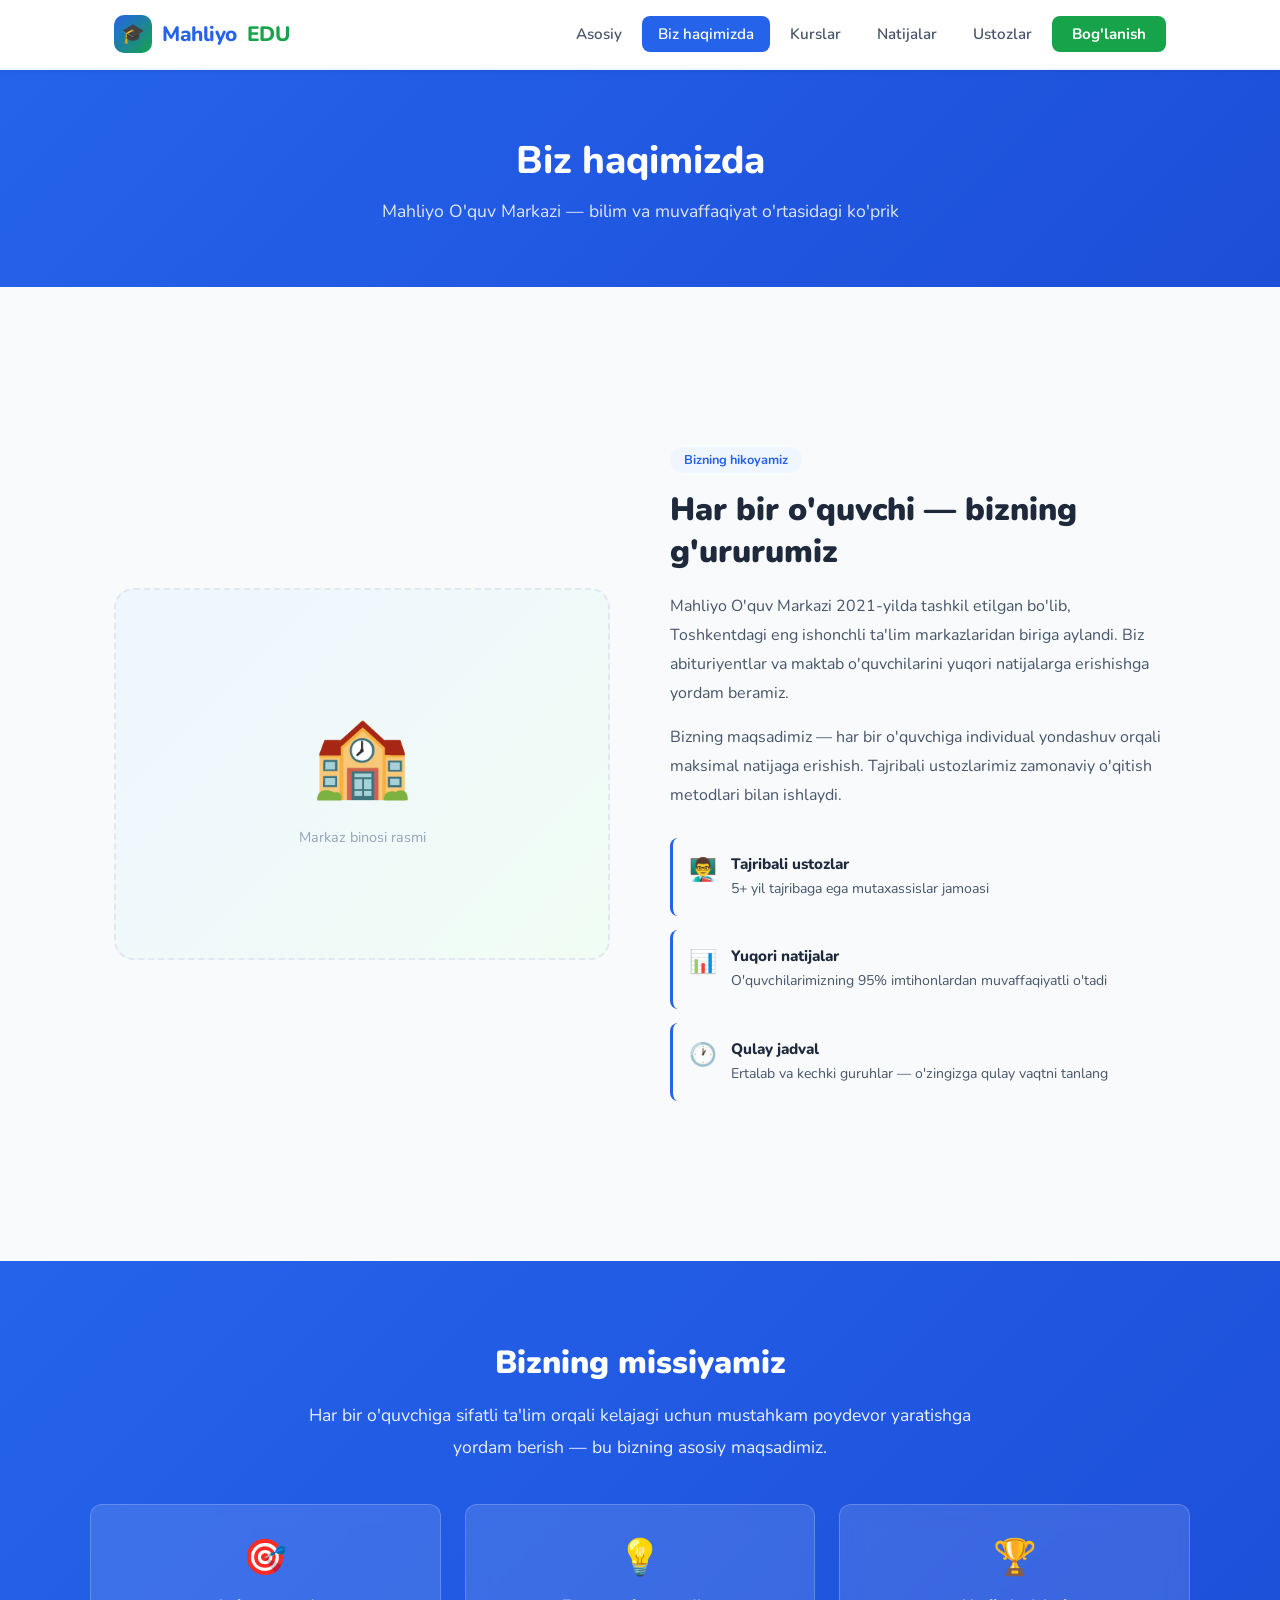
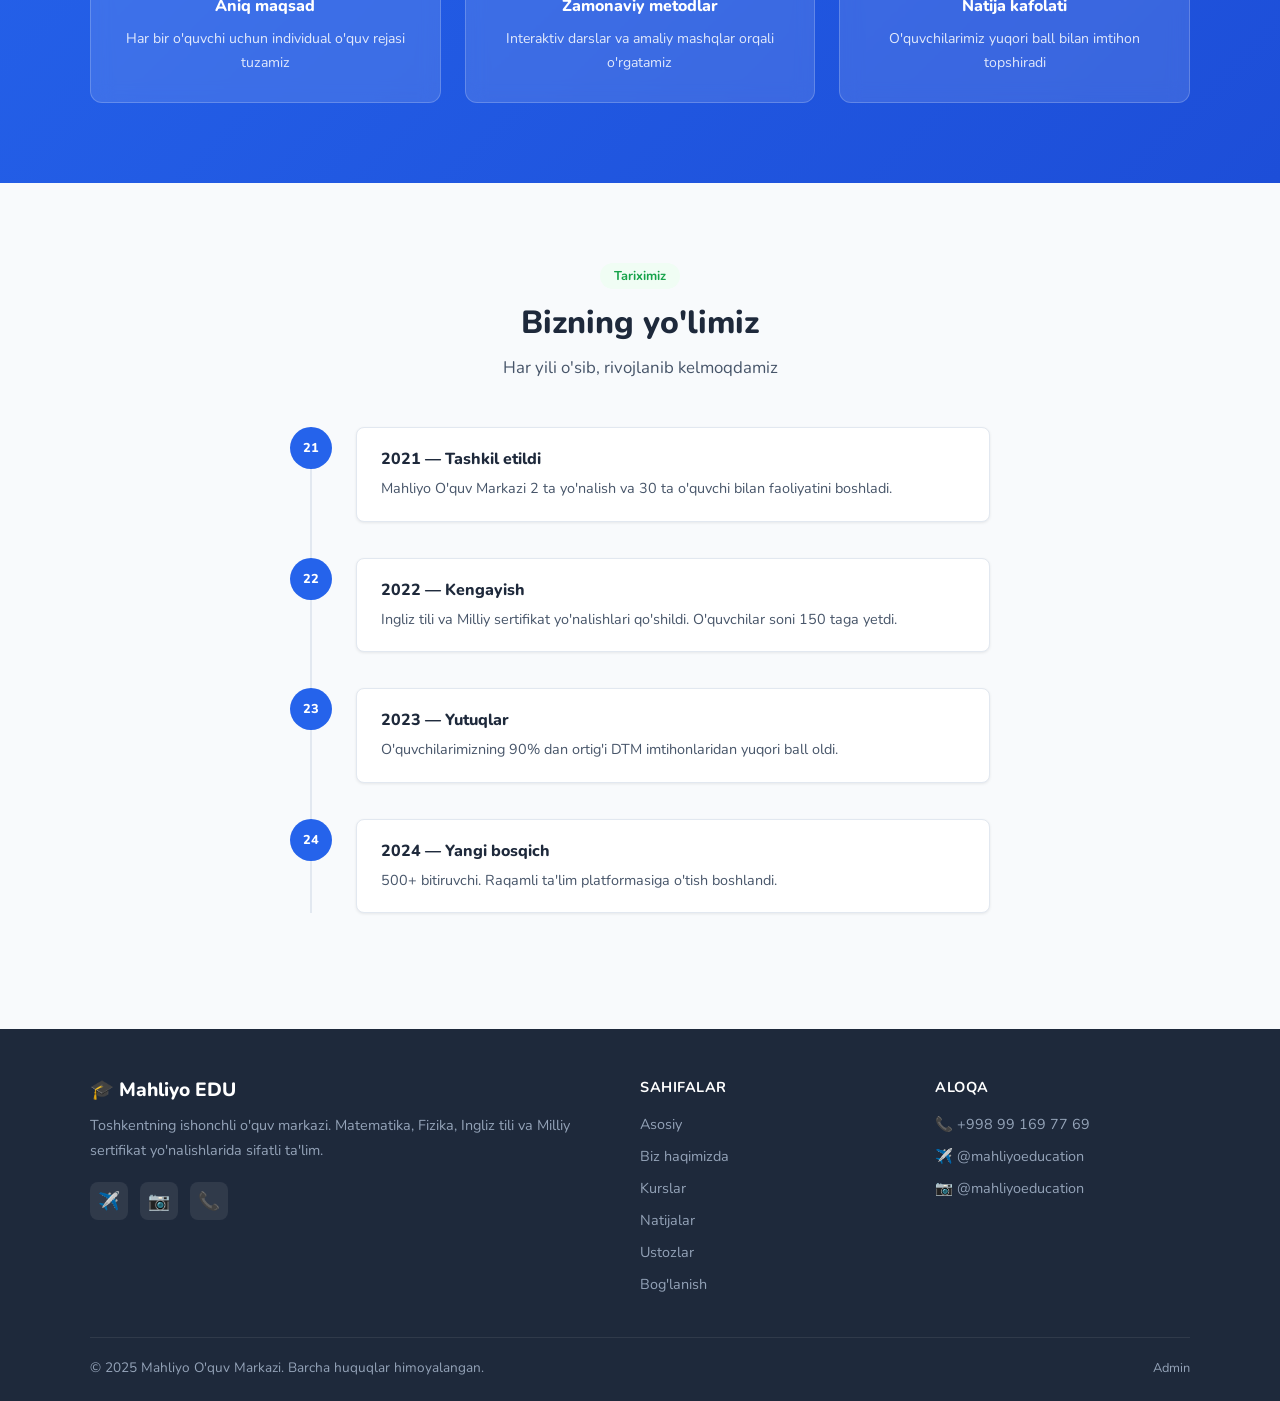
==== src/main/resources/static/about.html @ c331887c "Initial commit - Mahliyo edu backend" ====
<!DOCTYPE html>
<html lang="uz">
<head>
  <meta charset="UTF-8"/>
  <meta name="viewport" content="width=device-width, initial-scale=1.0"/>
  <title>Biz haqimizda — Mahliyo O'quv Markazi</title>
  <link rel="preconnect" href="https://fonts.googleapis.com"/>
  <link href="https://fonts.googleapis.com/css2?family=Nunito:wght@400;600;700;800;900&display=swap" rel="stylesheet"/>
  <link rel="stylesheet" href="css/style.css"/>
  <style>
    .about-grid {
      display: grid;
      grid-template-columns: 1fr 1fr;
      gap: 60px;
      align-items: center;
      padding: 80px 0;
    }
    .about-image {
      width: 100%;
      aspect-ratio: 4/3;
      background: linear-gradient(135deg, var(--blue-light), var(--green-light));
      border-radius: 20px;
      display: flex;
      flex-direction: column;
      align-items: center;
      justify-content: center;
      gap: 16px;
      color: var(--gray-400);
      font-size: 0.9rem;
      border: 2px dashed var(--gray-200);
    }
    .about-image .icon { font-size: 5rem; }
    .about-content .badge { margin-bottom: 16px; }
    .about-content h2 {
      font-size: 2rem;
      font-weight: 900;
      color: var(--gray-800);
      margin-bottom: 20px;
      line-height: 1.3;
    }
    .about-content p {
      font-size: 1rem;
      color: var(--gray-600);
      line-height: 1.8;
      margin-bottom: 16px;
    }
    .about-features {
      margin-top: 28px;
      display: flex;
      flex-direction: column;
      gap: 14px;
    }
    .about-feature {
      display: flex;
      align-items: flex-start;
      gap: 14px;
      padding: 16px;
      background: var(--gray-50);
      border-radius: var(--radius-sm);
      border-left: 3px solid var(--blue);
    }
    .about-feature__icon {
      font-size: 1.4rem;
      flex-shrink: 0;
    }
    .about-feature h4 {
      font-size: 0.95rem;
      font-weight: 800;
      color: var(--gray-800);
      margin-bottom: 4px;
    }
    .about-feature p {
      font-size: 0.88rem;
      color: var(--gray-600);
      margin: 0;
      line-height: 1.6;
    }

    /* MISSIYA */
    .mission {
      background: linear-gradient(135deg, var(--blue) 0%, var(--blue-dark) 100%);
      padding: 80px 24px;
      color: #fff;
      text-align: center;
    }
    .mission h2 {
      font-size: 2rem;
      font-weight: 900;
      margin-bottom: 16px;
    }
    .mission p {
      font-size: 1.1rem;
      opacity: 0.9;
      max-width: 680px;
      margin: 0 auto 40px;
      line-height: 1.8;
    }
    .mission-cards {
      display: grid;
      grid-template-columns: repeat(3, 1fr);
      gap: 24px;
      max-width: 1100px;
      margin: 0 auto;
    }
    .mission-card {
      background: rgba(255,255,255,0.12);
      border-radius: var(--radius);
      padding: 28px;
      backdrop-filter: blur(10px);
      border: 1px solid rgba(255,255,255,0.2);
      text-align: center;
    }
    .mission-card__icon { font-size: 2.2rem; margin-bottom: 14px; }
    .mission-card h3 {
      font-size: 1rem;
      font-weight: 800;
      margin-bottom: 10px;
    }
    .mission-card p {
      font-size: 0.88rem;
      opacity: 0.85;
      margin: 0;
      line-height: 1.7;
    }

    /* TARIXI */
    .timeline {
      padding: 80px 0;
    }
    .timeline__items {
      max-width: 700px;
      margin: 0 auto;
      position: relative;
    }
    .timeline__items::before {
      content: '';
      position: absolute;
      left: 20px;
      top: 0;
      bottom: 0;
      width: 2px;
      background: var(--gray-200);
    }
    .timeline__item {
      display: flex;
      gap: 24px;
      margin-bottom: 36px;
      position: relative;
    }
    .timeline__dot {
      width: 42px;
      height: 42px;
      border-radius: 50%;
      background: var(--blue);
      color: #fff;
      font-size: 0.8rem;
      font-weight: 800;
      display: flex;
      align-items: center;
      justify-content: center;
      flex-shrink: 0;
      position: relative;
      z-index: 1;
    }
    .timeline__content {
      background: var(--white);
      border-radius: var(--radius-sm);
      padding: 20px 24px;
      border: 1px solid var(--gray-200);
      flex: 1;
      box-shadow: var(--shadow-sm);
    }
    .timeline__content h4 {
      font-size: 1rem;
      font-weight: 800;
      color: var(--gray-800);
      margin-bottom: 6px;
    }
    .timeline__content p {
      font-size: 0.9rem;
      color: var(--gray-600);
      line-height: 1.7;
    }

    @media (max-width: 768px) {
      .about-grid { grid-template-columns: 1fr; gap: 36px; }
      .about-image { display: none; }
      .mission-cards { grid-template-columns: 1fr; }
    }
  </style>
</head>
<body>

<!-- NAVBAR -->
<nav class="navbar">
  <div class="navbar__inner">
    <a href="index.html" class="navbar__logo">
      <div class="navbar__logo-icon">🎓</div>
      Mahliyo <span>EDU</span>
    </a>
    <div class="navbar__links">
      <a href="index.html">Asosiy</a>
      <a href="about.html" class="active">Biz haqimizda</a>
      <a href="courses.html">Kurslar</a>
      <a href="results.html">Natijalar</a>
      <a href="teachers.html">Ustozlar</a>
      <a href="contact.html" class="navbar__cta">Bog'lanish</a>
    </div>
    <div class="navbar__burger">
      <span></span><span></span><span></span>
    </div>
  </div>
</nav>

<!-- PAGE HERO -->
<div class="page-hero">
  <h1>Biz haqimizda</h1>
  <p>Mahliyo O'quv Markazi — bilim va muvaffaqiyat o'rtasidagi ko'prik</p>
</div>

<!-- HAQIMIZDA -->
<section class="section">
  <div class="container">
    <div class="about-grid">
      <div class="about-image">
        <div class="icon">🏫</div>
        <p>Markaz binosi rasmi</p>
      </div>
      <div class="about-content">
        <div class="badge badge--blue">Bizning hikoyamiz</div>
        <h2>Har bir o'quvchi — bizning g'ururumiz</h2>
        <p>
          Mahliyo O'quv Markazi 2021-yilda tashkil etilgan bo'lib,
          Toshkentdagi eng ishonchli ta'lim markazlaridan biriga aylandi.
          Biz abituriyentlar va maktab o'quvchilarini yuqori natijalarga
          erishishga yordam beramiz.
        </p>
        <p>
          Bizning maqsadimiz — har bir o'quvchiga individual yondashuv
          orqali maksimal natijaga erishish. Tajribali ustozlarimiz
          zamonaviy o'qitish metodlari bilan ishlaydi.
        </p>
        <div class="about-features">
          <div class="about-feature">
            <div class="about-feature__icon">👨‍🏫</div>
            <div>
              <h4>Tajribali ustozlar</h4>
              <p>5+ yil tajribaga ega mutaxassislar jamoasi</p>
            </div>
          </div>
          <div class="about-feature">
            <div class="about-feature__icon">📊</div>
            <div>
              <h4>Yuqori natijalar</h4>
              <p>O'quvchilarimizning 95% imtihonlardan muvaffaqiyatli o'tadi</p>
            </div>
          </div>
          <div class="about-feature">
            <div class="about-feature__icon">🕐</div>
            <div>
              <h4>Qulay jadval</h4>
              <p>Ertalab va kechki guruhlar — o'zingizga qulay vaqtni tanlang</p>
            </div>
          </div>
        </div>
      </div>
    </div>
  </div>
</section>

<!-- MISSIYA -->
<section class="mission">
  <h2>Bizning missiyamiz</h2>
  <p>
    Har bir o'quvchiga sifatli ta'lim orqali kelajagi uchun mustahkam
    poydevor yaratishga yordam berish — bu bizning asosiy maqsadimiz.
  </p>
  <div class="mission-cards">
    <div class="mission-card">
      <div class="mission-card__icon">🎯</div>
      <h3>Aniq maqsad</h3>
      <p>Har bir o'quvchi uchun individual o'quv rejasi tuzamiz</p>
    </div>
    <div class="mission-card">
      <div class="mission-card__icon">💡</div>
      <h3>Zamonaviy metodlar</h3>
      <p>Interaktiv darslar va amaliy mashqlar orqali o'rgatamiz</p>
    </div>
    <div class="mission-card">
      <div class="mission-card__icon">🏆</div>
      <h3>Natija kafolati</h3>
      <p>O'quvchilarimiz yuqori ball bilan imtihon topshiradi</p>
    </div>
  </div>
</section>

<!-- TARIXI -->
<section class="timeline section">
  <div class="container">
    <div class="section-header">
      <div class="badge badge--green">Tariximiz</div>
      <h2 class="section-title">Bizning yo'limiz</h2>
      <p class="section-subtitle">Har yili o'sib, rivojlanib kelmoqdamiz</p>
    </div>
    <div class="timeline__items">
      <div class="timeline__item">
        <div class="timeline__dot">21</div>
        <div class="timeline__content">
          <h4>2021 — Tashkil etildi</h4>
          <p>Mahliyo O'quv Markazi 2 ta yo'nalish va 30 ta o'quvchi bilan faoliyatini boshladi.</p>
        </div>
      </div>
      <div class="timeline__item">
        <div class="timeline__dot">22</div>
        <div class="timeline__content">
          <h4>2022 — Kengayish</h4>
          <p>Ingliz tili va Milliy sertifikat yo'nalishlari qo'shildi. O'quvchilar soni 150 taga yetdi.</p>
        </div>
      </div>
      <div class="timeline__item">
        <div class="timeline__dot">23</div>
        <div class="timeline__content">
          <h4>2023 — Yutuqlar</h4>
          <p>O'quvchilarimizning 90% dan ortig'i DTM imtihonlaridan yuqori ball oldi.</p>
        </div>
      </div>
      <div class="timeline__item">
        <div class="timeline__dot">24</div>
        <div class="timeline__content">
          <h4>2024 — Yangi bosqich</h4>
          <p>500+ bitiruvchi. Raqamli ta'lim platformasiga o'tish boshlandi.</p>
        </div>
      </div>
    </div>
  </div>
</section>

<!-- FOOTER -->
<footer class="footer">
  <div class="footer__inner">
    <div class="footer__brand">
      <div class="footer__brand-name">🎓 Mahliyo EDU</div>
      <p class="footer__brand-desc">
        Toshkentning ishonchli o'quv markazi. Matematika, Fizika,
        Ingliz tili va Milliy sertifikat yo'nalishlarida sifatli ta'lim.
      </p>
      <div class="footer__socials">
        <a href="https://t.me/mahliyoeducation" target="_blank">✈️</a>
        <a href="https://instagram.com/mahliyoeducation" target="_blank">📷</a>
        <a href="tel:+998991697769">📞</a>
      </div>
    </div>
    <div class="footer__col">
      <div class="footer__col-title">Sahifalar</div>
      <ul>
        <li><a href="index.html">Asosiy</a></li>
        <li><a href="about.html">Biz haqimizda</a></li>
        <li><a href="courses.html">Kurslar</a></li>
        <li><a href="results.html">Natijalar</a></li>
        <li><a href="teachers.html">Ustozlar</a></li>
        <li><a href="contact.html">Bog'lanish</a></li>
      </ul>
    </div>
    <div class="footer__col">
      <div class="footer__col-title">Aloqa</div>
      <ul>
        <li><a href="tel:+998991697769">📞 +998 99 169 77 69</a></li>
        <li><a href="https://t.me/mahliyoeducation">✈️ @mahliyoeducation</a></li>
        <li><a href="https://instagram.com/mahliyoeducation">📷 @mahliyoeducation</a></li>
      </ul>
    </div>
  </div>
  <div class="footer__bottom">
    <span>© 2025 Mahliyo O'quv Markazi. Barcha huquqlar himoyalangan.</span>
    <a href="admin/login.html" style="color: var(--gray-400); font-size:0.8rem;">Admin</a>
  </div>
</footer>

<script src="js/main.js"></script>
</body>
</html>
---- src/main/resources/static/css/style.css ----
/* ========== O'ZGARUVCHILAR ========== */
:root {
  --blue:        #2563eb;
  --blue-light:  #eff6ff;
  --blue-dark:   #1d4ed8;
  --green:       #16a34a;
  --green-light: #f0fdf4;
  --green-dark:  #15803d;
  --red:         #ef4444;
  --red-light:   #fef2f2;
  --white:       #ffffff;
  --gray-50:     #f8fafc;
  --gray-100:    #f1f5f9;
  --gray-200:    #e2e8f0;
  --gray-400:    #94a3b8;
  --gray-600:    #475569;
  --gray-800:    #1e293b;
  --shadow-sm:   0 1px 3px rgba(0,0,0,0.08);
  --shadow-md:   0 4px 16px rgba(0,0,0,0.10);
  --shadow-lg:   0 8px 32px rgba(0,0,0,0.13);
  --radius:      12px;
  --radius-sm:   8px;
  --transition:  0.25s ease;
}

/* ========== RESET ========== */
*, *::before, *::after { box-sizing: border-box; margin: 0; padding: 0; }
html { scroll-behavior: smooth; }
body {
  font-family: 'Nunito', sans-serif;
  background: var(--gray-50);
  color: var(--gray-800);
  min-height: 100vh;
  display: flex;
  flex-direction: column;
}
a { text-decoration: none; color: inherit; }
img { max-width: 100%; display: block; }
ul { list-style: none; }

/* ========== NAVBAR ========== */
.navbar {
  position: sticky;
  top: 0;
  z-index: 1000;
  background: var(--white);
  box-shadow: var(--shadow-sm);
  border-bottom: 2px solid var(--blue-light);
}
.navbar__inner {
  max-width: 1100px;
  margin: 0 auto;
  padding: 0 24px;
  height: 68px;
  display: flex;
  align-items: center;
  justify-content: space-between;
}
.navbar__logo {
  display: flex;
  align-items: center;
  gap: 10px;
  font-size: 1.3rem;
  font-weight: 800;
  color: var(--blue);
  letter-spacing: -0.5px;
}
.navbar__logo span {
  color: var(--green);
}
.navbar__logo-icon {
  width: 38px;
  height: 38px;
  background: linear-gradient(135deg, var(--blue), var(--green));
  border-radius: 10px;
  display: flex;
  align-items: center;
  justify-content: center;
  font-size: 1.2rem;
}
.navbar__links {
  display: flex;
  align-items: center;
  gap: 4px;
}
.navbar__links a {
  padding: 8px 16px;
  border-radius: var(--radius-sm);
  font-size: 0.95rem;
  font-weight: 600;
  color: var(--gray-600);
  transition: var(--transition);
}
.navbar__links a:hover {
  background: var(--blue-light);
  color: var(--blue);
}
.navbar__links a.active {
  background: var(--blue);
  color: var(--white);
}
.navbar__cta {
  background: var(--green) !important;
  color: var(--white) !important;
  border-radius: var(--radius-sm);
  padding: 8px 20px !important;
  font-weight: 700 !important;
  transition: var(--transition);
}
.navbar__cta:hover {
  background: var(--green-dark) !important;
  transform: translateY(-1px);
  box-shadow: var(--shadow-md);
}
.navbar__burger {
  display: none;
  flex-direction: column;
  gap: 5px;
  cursor: pointer;
  padding: 4px;
}
.navbar__burger span {
  width: 26px;
  height: 3px;
  background: var(--blue);
  border-radius: 2px;
  transition: var(--transition);
}

/* ========== FOOTER ========== */
.footer {
  background: var(--gray-800);
  color: var(--gray-400);
  padding: 48px 24px 24px;
  margin-top: auto;
}
.footer__inner {
  max-width: 1100px;
  margin: 0 auto;
  display: grid;
  grid-template-columns: 2fr 1fr 1fr;
  gap: 40px;
}
.footer__brand-name {
  font-size: 1.2rem;
  font-weight: 800;
  color: var(--white);
  margin-bottom: 10px;
}
.footer__brand-desc {
  font-size: 0.9rem;
  line-height: 1.7;
  margin-bottom: 20px;
}
.footer__socials {
  display: flex;
  gap: 12px;
}
.footer__socials a {
  width: 38px;
  height: 38px;
  border-radius: 8px;
  background: rgba(255,255,255,0.08);
  display: flex;
  align-items: center;
  justify-content: center;
  font-size: 1.1rem;
  transition: var(--transition);
}
.footer__socials a:hover {
  background: var(--blue);
  color: var(--white);
  transform: translateY(-2px);
}
.footer__col-title {
  font-size: 0.9rem;
  font-weight: 700;
  color: var(--white);
  margin-bottom: 16px;
  text-transform: uppercase;
  letter-spacing: 0.5px;
}
.footer__col ul li {
  margin-bottom: 10px;
}
.footer__col ul li a {
  font-size: 0.9rem;
  transition: var(--transition);
}
.footer__col ul li a:hover {
  color: var(--white);
}
.footer__bottom {
  max-width: 1100px;
  margin: 32px auto 0;
  padding-top: 20px;
  border-top: 1px solid rgba(255,255,255,0.08);
  display: flex;
  justify-content: space-between;
  align-items: center;
  font-size: 0.85rem;
}

/* ========== UMUMIY KOMPONENTLAR ========== */
.container {
  max-width: 1100px;
  margin: 0 auto;
  padding: 0 24px;
}
.section {
  padding: 80px 0;
}
.section-title {
  font-size: 2rem;
  font-weight: 800;
  color: var(--gray-800);
  margin-bottom: 12px;
}
.section-subtitle {
  font-size: 1.05rem;
  color: var(--gray-600);
  margin-bottom: 48px;
}
.section-header {
  text-align: center;
  margin-bottom: 48px;
}
.section-header .section-title { margin-bottom: 12px; }
.badge {
  display: inline-block;
  padding: 4px 14px;
  border-radius: 20px;
  font-size: 0.8rem;
  font-weight: 700;
  margin-bottom: 12px;
}
.badge--blue { background: var(--blue-light); color: var(--blue); }
.badge--green { background: var(--green-light); color: var(--green); }
.btn {
  display: inline-flex;
  align-items: center;
  gap: 8px;
  padding: 12px 28px;
  border-radius: var(--radius-sm);
  font-size: 1rem;
  font-weight: 700;
  cursor: pointer;
  border: none;
  transition: var(--transition);
  font-family: inherit;
}
.btn--primary {
  background: var(--blue);
  color: var(--white);
}
.btn--primary:hover {
  background: var(--blue-dark);
  transform: translateY(-2px);
  box-shadow: var(--shadow-md);
}
.btn--green {
  background: var(--green);
  color: var(--white);
}
.btn--green:hover {
  background: var(--green-dark);
  transform: translateY(-2px);
  box-shadow: var(--shadow-md);
}
.btn--outline {
  background: transparent;
  color: var(--blue);
  border: 2px solid var(--blue);
}
.btn--outline:hover {
  background: var(--blue);
  color: var(--white);
}
.card {
  background: var(--white);
  border-radius: var(--radius);
  box-shadow: var(--shadow-sm);
  padding: 28px;
  transition: var(--transition);
  border: 1px solid var(--gray-200);
}
.card:hover {
  box-shadow: var(--shadow-lg);
  transform: translateY(-4px);
}

/* ========== PAGE HERO (kichik sahifalar uchun) ========== */
.page-hero {
  background: linear-gradient(135deg, var(--blue) 0%, var(--blue-dark) 100%);
  color: var(--white);
  padding: 64px 24px;
  text-align: center;
}
.page-hero h1 {
  font-size: 2.4rem;
  font-weight: 800;
  margin-bottom: 12px;
}
.page-hero p {
  font-size: 1.1rem;
  opacity: 0.85;
}

/* ========== FORM ========== */
.form-group {
  margin-bottom: 20px;
}
.form-group label {
  display: block;
  font-size: 0.9rem;
  font-weight: 700;
  color: var(--gray-600);
  margin-bottom: 8px;
}
.form-group input,
.form-group textarea,
.form-group select {
  width: 100%;
  padding: 12px 16px;
  border: 2px solid var(--gray-200);
  border-radius: var(--radius-sm);
  font-size: 1rem;
  font-family: inherit;
  color: var(--gray-800);
  background: var(--white);
  transition: var(--transition);
  outline: none;
}
.form-group input:focus,
.form-group textarea:focus,
.form-group select:focus {
  border-color: var(--blue);
  box-shadow: 0 0 0 3px rgba(37,99,235,0.10);
}
.form-group textarea { resize: vertical; min-height: 120px; }

/* ========== ALERT ========== */
.alert {
  padding: 14px 20px;
  border-radius: var(--radius-sm);
  font-size: 0.95rem;
  font-weight: 600;
  margin-bottom: 20px;
  display: none;
}
.alert--success {
  background: var(--green-light);
  color: var(--green-dark);
  border: 1px solid #bbf7d0;
}
.alert--error {
  background: var(--red-light);
  color: var(--red);
  border: 1px solid #fecaca;
}
.alert.show { display: block; }

/* ========== RESPONSIVE ========== */
@media (max-width: 768px) {
  .navbar__links {
    display: none;
    position: absolute;
    top: 68px;
    left: 0;
    right: 0;
    background: var(--white);
    flex-direction: column;
    padding: 16px;
    box-shadow: var(--shadow-md);
    border-top: 1px solid var(--gray-200);
  }
  .navbar__links.open { display: flex; }
  .navbar__links a { width: 100%; padding: 12px 16px; }
  .navbar__burger { display: flex; }
  .footer__inner { grid-template-columns: 1fr; gap: 32px; }
  .footer__bottom { flex-direction: column; gap: 8px; text-align: center; }
  .section { padding: 56px 0; }
  .section-title { font-size: 1.6rem; }
  .page-hero h1 { font-size: 1.8rem; }
}
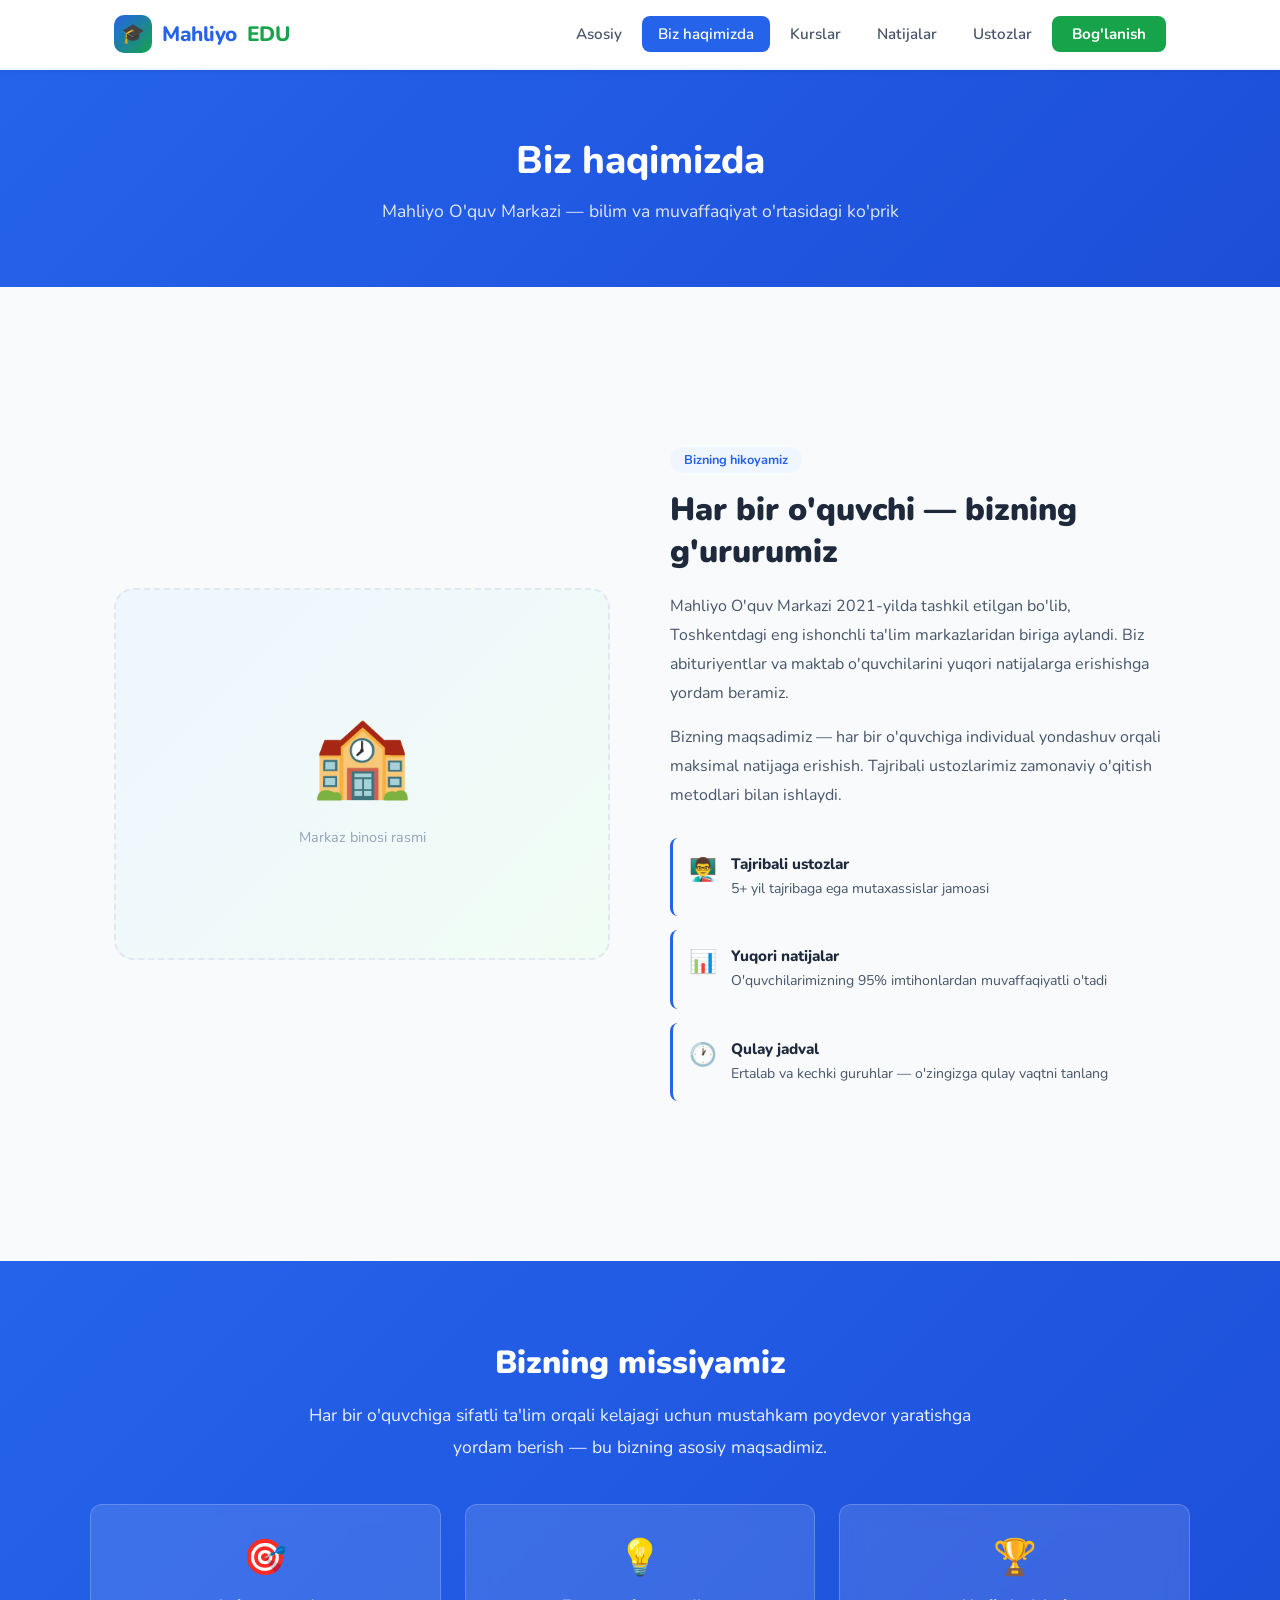
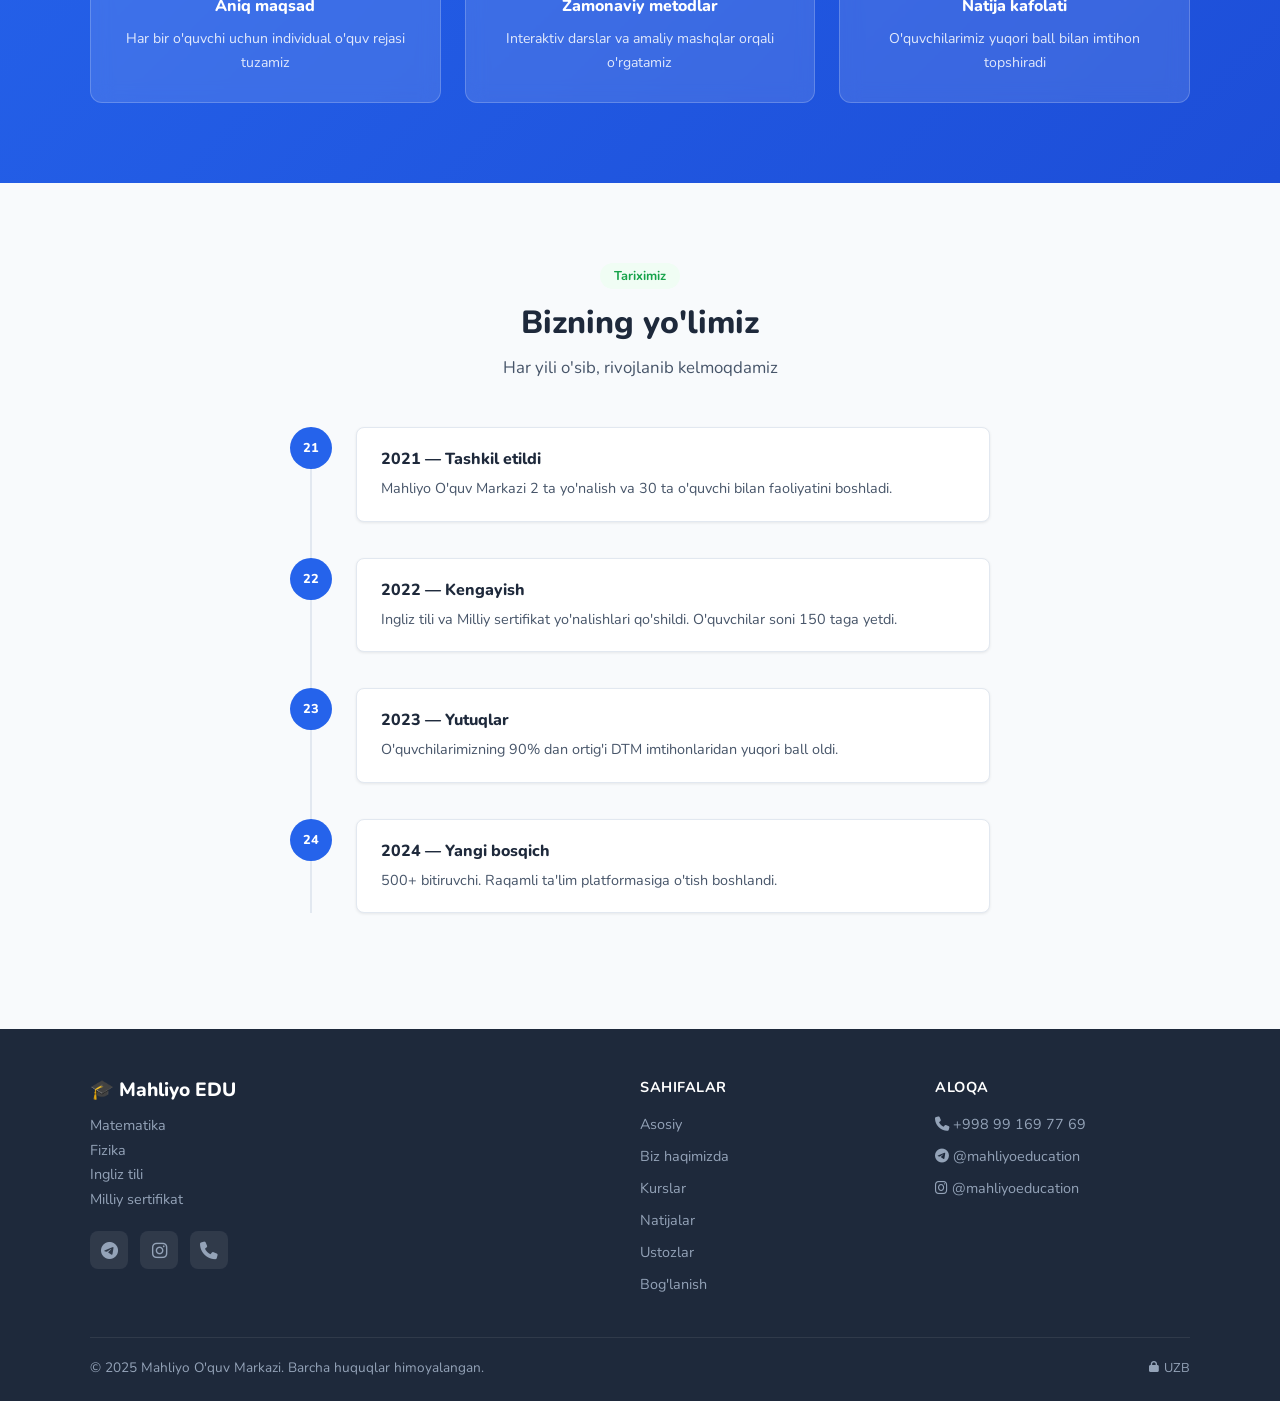
==== commit 59be0c5f: "Barcha frontend o'zgarishlari va iconlar yangilandi" ====
--- a/src/main/resources/static/about.html
+++ b/src/main/resources/static/about.html
@@ -7,6 +7,7 @@
   <link rel="preconnect" href="https://fonts.googleapis.com"/>
   <link href="https://fonts.googleapis.com/css2?family=Nunito:wght@400;600;700;800;900&display=swap" rel="stylesheet"/>
   <link rel="stylesheet" href="css/style.css"/>
+  <link rel="stylesheet" href="https://cdnjs.cloudflare.com/ajax/libs/font-awesome/6.4.0/css/all.min.css"/>
   <style>
     .about-grid {
       display: grid;
@@ -191,7 +192,6 @@
 </head>
 <body>
 
-<!-- NAVBAR -->
 <nav class="navbar">
   <div class="navbar__inner">
     <a href="index.html" class="navbar__logo">
@@ -212,13 +212,11 @@
   </div>
 </nav>
 
-<!-- PAGE HERO -->
 <div class="page-hero">
   <h1>Biz haqimizda</h1>
   <p>Mahliyo O'quv Markazi — bilim va muvaffaqiyat o'rtasidagi ko'prik</p>
 </div>
 
-<!-- HAQIMIZDA -->
 <section class="section">
   <div class="container">
     <div class="about-grid">
@@ -268,7 +266,6 @@
   </div>
 </section>
 
-<!-- MISSIYA -->
 <section class="mission">
   <h2>Bizning missiyamiz</h2>
   <p>
@@ -294,7 +291,6 @@
   </div>
 </section>
 
-<!-- TARIXI -->
 <section class="timeline section">
   <div class="container">
     <div class="section-header">
@@ -335,19 +331,20 @@
   </div>
 </section>
 
-<!-- FOOTER -->
 <footer class="footer">
   <div class="footer__inner">
     <div class="footer__brand">
       <div class="footer__brand-name">🎓 Mahliyo EDU</div>
       <p class="footer__brand-desc">
-        Toshkentning ishonchli o'quv markazi. Matematika, Fizika,
-        Ingliz tili va Milliy sertifikat yo'nalishlarida sifatli ta'lim.
+        Matematika<br>
+        Fizika<br>
+        Ingliz tili<br>
+        Milliy sertifikat
       </p>
       <div class="footer__socials">
-        <a href="https://t.me/mahliyoeducation" target="_blank">✈️</a>
-        <a href="https://instagram.com/mahliyoeducation" target="_blank">📷</a>
-        <a href="tel:+998991697769">📞</a>
+        <a href="https://t.me/mahliyoeducation" target="_blank"><i class="fa-brands fa-telegram"></i></a>
+        <a href="https://instagram.com/mahliyoeducation" target="_blank"><i class="fa-brands fa-instagram"></i></a>
+        <a href="tel:+998991697769"><i class="fa-solid fa-phone"></i></a>
       </div>
     </div>
     <div class="footer__col">
@@ -364,18 +361,20 @@
     <div class="footer__col">
       <div class="footer__col-title">Aloqa</div>
       <ul>
-        <li><a href="tel:+998991697769">📞 +998 99 169 77 69</a></li>
-        <li><a href="https://t.me/mahliyoeducation">✈️ @mahliyoeducation</a></li>
-        <li><a href="https://instagram.com/mahliyoeducation">📷 @mahliyoeducation</a></li>
+        <li><a href="tel:+998991697769"><i class="fa-solid fa-phone"></i> +998 99 169 77 69</a></li>
+        <li><a href="https://t.me/mahliyoeducation"><i class="fa-brands fa-telegram"></i> @mahliyoeducation</a></li>
+        <li><a href="https://instagram.com/mahliyoeducation"><i class="fa-brands fa-instagram"></i> @mahliyoeducation</a></li>
       </ul>
     </div>
   </div>
   <div class="footer__bottom">
     <span>© 2025 Mahliyo O'quv Markazi. Barcha huquqlar himoyalangan.</span>
-    <a href="admin/login.html" style="color: var(--gray-400); font-size:0.8rem;">Admin</a>
+    <a href="admin/login.html" style="color: var(--gray-400); font-size:0.8rem; display: inline-flex; align-items: center; gap: 5px;">
+      <i class="fa-solid fa-lock" style="font-size: 0.7rem;"></i> UZB
+    </a>
   </div>
 </footer>
 
 <script src="js/main.js"></script>
 </body>
-</html>
+</html>
